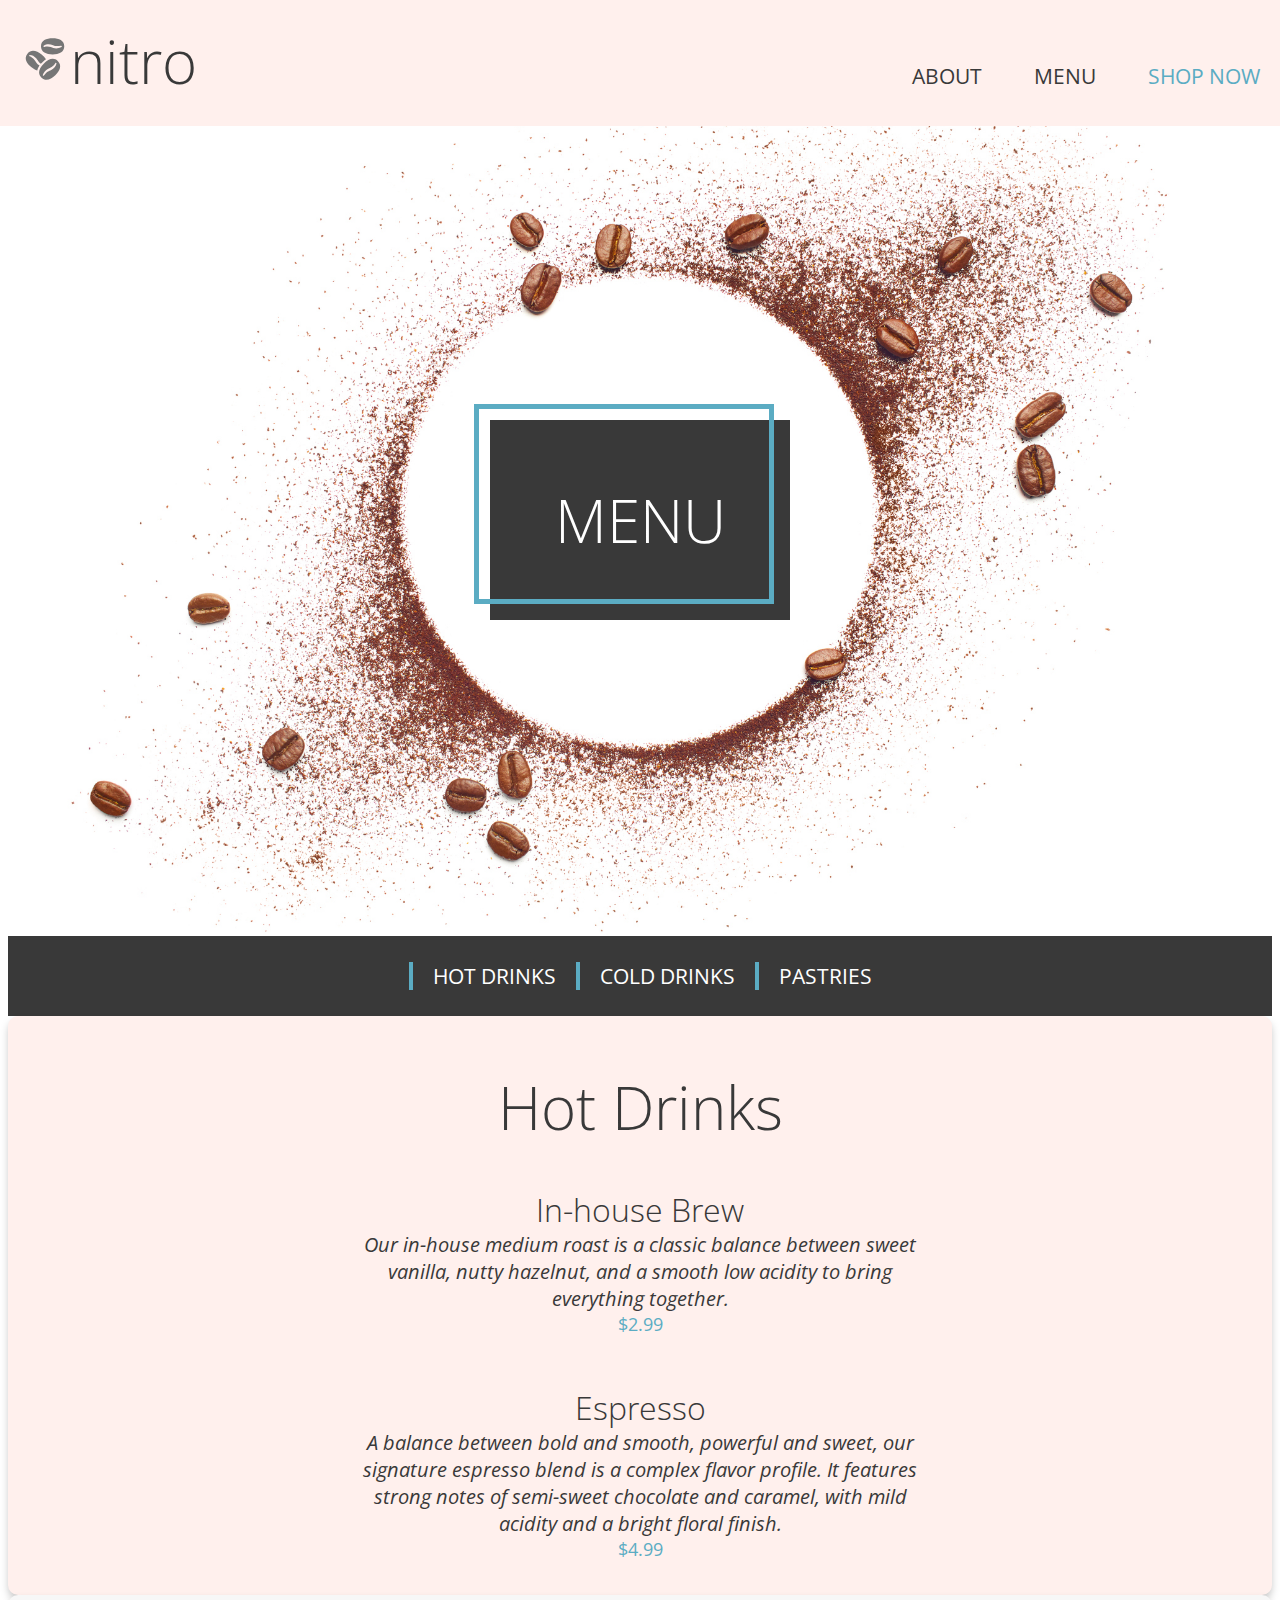
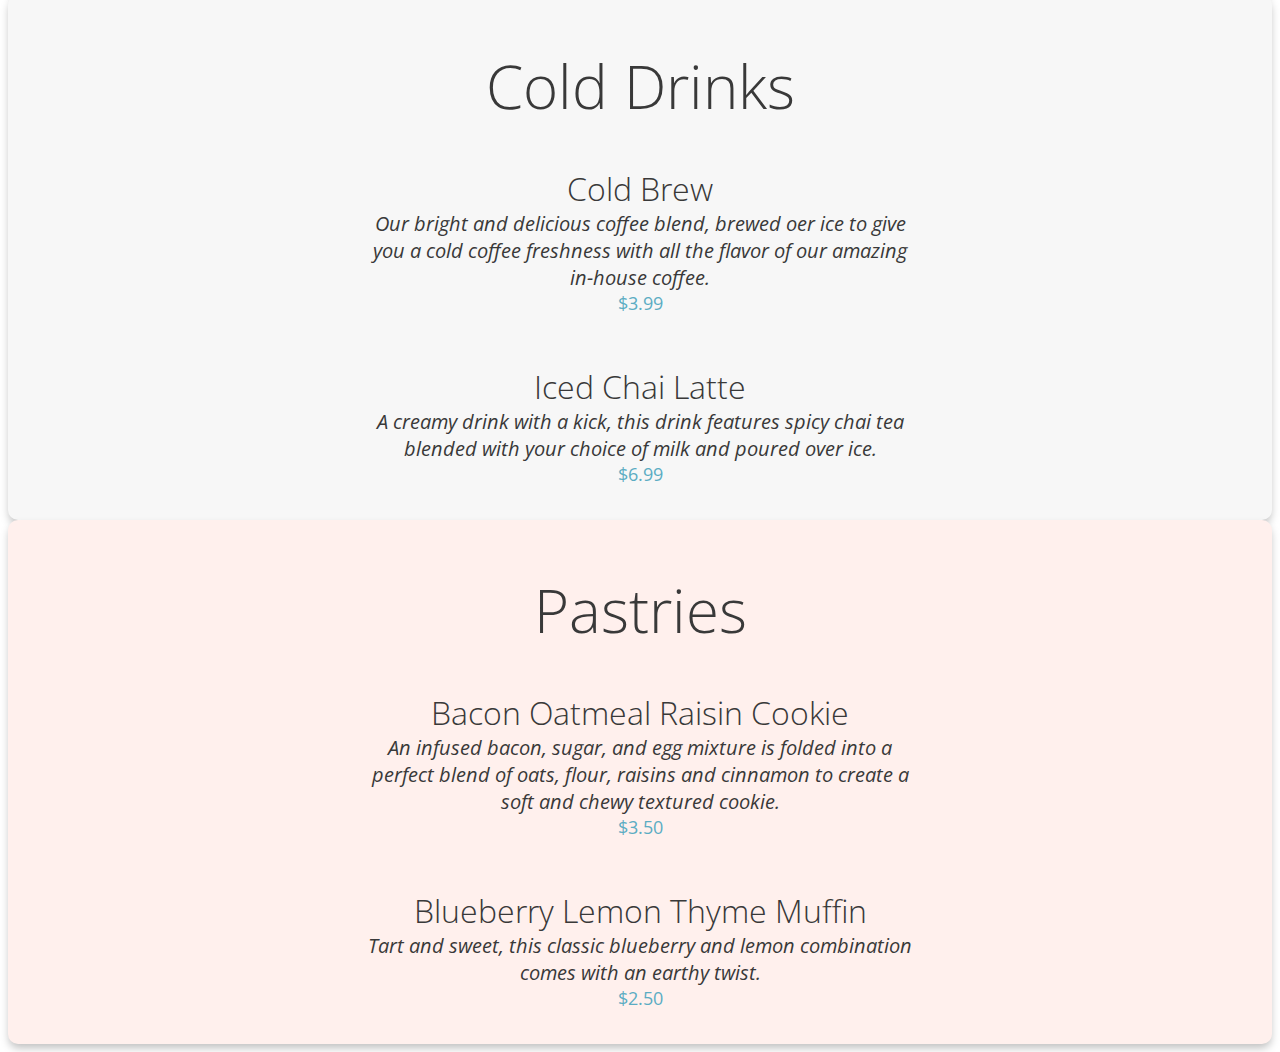
==== pages/menu.html @ 7914626b "First commit" ====
<!DOCTYPE html>
<html lang="en">
<head>
    <meta charset="UTF-8">
    <meta name="viewport" content="width=device-width, initial-scale=1.0">
    <link href="https://fonts.googleapis.com/css2?family=Open+Sans:ital,wght@0,300;0,400;0,600;0,700;1,400&display=swap" rel="stylesheet">
    <link rel="stylesheet" href="../scss/global.css">
    <link rel="stylesheet" href="../scss/menu.css">
    <title>Coffee Shop - Menu</title>
</head>
<body>

<!-- Navigation Section -->
<nav class="nav">
    <div class="nav__logo-wrap">
        <a href="../index.html" class="nav__logo-link">
            <img src="../assets/logos/coffee-beans-logo-and-footer.svg" alt="coffee bean logo" class="nav__logo-img">
        </a>
        <h2 class="nav__title"><a href="../index.html" class="nav__title-link">nitro</a></h2>
    </div>
    <ul class="nav__menu">
        <li class="nav__menu-item"><a href="../index.html" class="nav__menu-link">About</a></li>
        <li class="nav__menu-item"><a href="../pages/menu.html" class="nav__menu-link">Menu</a></li>
        <li class="nav__menu-item"><a href="../pages/menu.html" class="nav__menu-link nav--active">Shop Now</a></li>
    </ul>
</nav>

<!-- Header Section -->
<header class="header">
    <div class="header__content">
        <div class="header__content--box"></div>
        <h1 class="header__title">Menu</h1>
    </div>
</header>

<!-- Sub Navigation for Menu Sections -->
<nav class="submenu">
    <ul class="submenu__list">
        <li class="submenu__item"><a href="#hot-drinks" class="submenu__link">Hot Drinks</a></li>
        <li class="submenu__item"><a href="#cold-drinks" class="submenu__link">Cold Drinks</a></li>
        <li class="submenu__item"><a href="#pastries" class="submenu__link">Pastries</a></li>
    </ul>
</nav>

<!-- Main Content -->
<main class="main">
    <!-- Hot Drinks Section -->
    <section id="hot-drinks" class="menu-section">
        <h2 class="menu-section__title">Hot Drinks</h2>
        <div class="menu-item">
            <h3 class="menu-item__name">In-house Brew</h3>
            <p class="menu-item__description">Our in-house medium roast is a classic balance between sweet vanilla, nutty hazelnut, and a smooth low acidity to bring everything together.</p>
            <p class="menu-item__price">$2.99</p>
        </div>
        <div class="menu-item">
            <h3 class="menu-item__name">Espresso</h3>
            <p class="menu-item__description">
                A balance between bold and smooth, powerful and sweet, our signature espresso blend is a complex flavor profile. It features strong notes of semi-sweet chocolate and caramel, with mild acidity and a bright floral finish.</p>
            <p class="menu-item__price">$4.99</p>
        </div>
    </section>
    
    <!-- Cold Drinks Section -->
    <section id="cold-drinks" class="menu-section">
        <h2 class="menu-section__title">Cold Drinks</h2>
        <div class="menu-item">
            <h3 class="menu-item__name">Cold Brew</h3>
            <p class="menu-item__description">Our bright and delicious coffee blend, brewed oer ice to give you a cold coffee freshness with all the flavor of our amazing in-house coffee.</p>
            <p class="menu-item__price">$3.99</p>
        </div>
        <div class="menu-item">
            <h3 class="menu-item__name">Iced Chai Latte</h3>
            <p class="menu-item__description">A creamy drink with a kick, this drink features spicy chai tea blended with your choice of milk and poured over ice.</p>
            <p class="menu-item__price">$6.99</p>
        </div>
    </section>
    
    <!-- Pastries Section -->
    <section id="pastries" class="menu-section">
        <h2 class="menu-section__title">Pastries</h2>
        <div class="menu-item">
            <h3 class="menu-item__name">Bacon Oatmeal Raisin Cookie</h3>
            <p class="menu-item__description">An infused bacon, sugar, and egg mixture is folded into a perfect blend of oats, flour, raisins and cinnamon to create a soft and chewy textured cookie.</p>
            <p class="menu-item__price">$3.50</p>
        </div>
        <div class="menu-item">
            <h3 class="menu-item__name">Blueberry Lemon Thyme Muffin</h3>
            <p class="menu-item__description">Tart and sweet, this classic blueberry and lemon combination comes with an earthy twist.</p>
            <p class="menu-item__price">$2.50</p>
        </div>
    </section>
    
</main>

</body>
</html>
---- scss/menu.css ----
/* Global Variables */
:root {
  /* Colors */
  --nitro-blue: #5BACC3;
  --nitro-pink: #FFF0ED;
  --graphite: #393939;
  --light-gray: #F7F7F7;
  --gray: #909090;
  --white: #FFF;
  /* Typography */
  /* Heading 1 and Heading 2 */
  --heading-large-size: 3.75rem;
  --heading-large-weight: 300; /* Light */
  /* Heading 3, Nav Heading, Footer Heading */
  --heading-medium-size: 2.0625rem;
  --heading-medium-weight: 300; /* Light */
  /* Nav Link, Button */
  --nav-button-size: 1.3125rem;
  --nav-button-weight: 400; /* Regular */
  /* Paragraph Text - Regular */
  --paragraph-size: 1.125rem;
  --paragraph-weight: 400; /* Regular */
  /* Discount Text */
  --discount-size: 2.8125rem;
  --discount-weight-regular: 400; /* Regular */
  --discount-weight-bold: 700; /* Bold */
}

* {
  box-sizing: border-box; /* Optionally, apply this globally for all elements */
}

/* TEXT STYLES */
body {
  font-family: "Open Sans", sans-serif;
  font-weight: 400;
  padding-top: 6rem; /* Adjust the top padding to prevent content from being hidden behind the nav */
}

/* Heading 1. Heading 2, and Nav Heading, */
h1, h2, .nav__title {
  font-size: var(--heading-large-size);
  font-weight: var(--heading-large-weight);
}

/* Heading 3, and Footer Heading */
h3, .footer__title, .product-card__price {
  font-size: var(--heading-medium-size);
  font-weight: var(--heading-medium-weight);
}

/* Nav Link and Button */
.nav__menu-link, button, .submenu__item {
  font-size: var(--nav-button-size);
  font-weight: var(--nav-button-weight);
  text-transform: uppercase;
}

/* Paragraph Text - Regular */
p {
  font-size: var(--paragraph-size);
  font-weight: var(--paragraph-weight);
}

/* Paragraph Text - Regular Italic */
p.italic, .menu-item__description {
  font-size: var(--paragraph-size);
  font-weight: var(--paragraph-weight);
  font-style: italic;
}

/* Link Styles */
a {
  text-decoration: none;
  color: inherit;
}

a:hover, a:focus {
  text-decoration: underline;
}

/* List Styles */
ul {
  list-style: none;
  padding: 0;
}

/* Header & Nav Bar */
.nav {
  display: flex;
  justify-content: space-between;
  align-items: baseline;
  background-color: var(--nitro-pink);
  padding: 1.25rem;
  position: fixed;
  top: 0;
  left: 0;
  width: 100%;
  z-index: 1000;
  box-sizing: border-box; /* Ensures padding is included in the total width */
}

.nav--active {
  color: var(--nitro-blue);
}

.nav__logo-wrap {
  display: flex;
  flex-wrap: nowrap;
  align-items: center;
}

.nav__title {
  margin: 0;
  color: var(--graphite);
  font-weight: 300;
}

.nav__menu {
  display: flex;
  align-items: center;
  gap: 2rem;
}

.nav__menu-item {
  color: var(--graphite);
  margin-left: 1.25rem;
}

.nav__menu-item--cta {
  color: var(--nitro-blue);
}

/* Footer */
.footer {
  position: relative; /* To allow absolute positioning for the image */
}

.footer__content {
  display: flex;
  justify-content: space-evenly;
  text-align: left;
  background-color: var(--nitro-pink);
  padding: 5rem 0;
  position: relative; /* To contain the absolute positioning of the image */
  z-index: 1; /* Ensures content stays above the background image */
}

.footer__section {
  position: relative;
  z-index: 1; /* Keeps footer sections above the image */
}

.footer__logo-img1 {
  position: absolute;
  top: 2.5rem; /* Offset 2rem from the top */
  left: -3rem; /* Offset 2rem from the left */
  width: 120px; /* Image size set to 120% */
  opacity: 0.25; /* Opacity set to 5% */
  z-index: 0; /* Ensure image stays behind content */
}

.footer__logo-img2 {
  position: absolute;
  bottom: 2.5rem; /* Offset 2rem from the top */
  right: -3rem; /* Offset 2rem from the left */
  width: 120px; /* Image size set to 120% */
  opacity: 0.25; /* Opacity set to 5% */
  z-index: 0; /* Ensure image stays behind content */
}

.footer__title {
  margin-top: 0;
}

.footer__text {
  margin: 0;
  position: relative; /* Ensures text stays above the image */
  z-index: 1;
}

.footer__social-icon {
  width: 3.125rem;
  position: relative; /* Keeps the social icons above the image */
  z-index: 1;
}

.footer__social-link {
  display: inline-block;
}

/* Hero Section */
.header {
  background-image: url(../assets/images/coffee-circle.jpg);
  background-size: cover;
  background-position: center;
  background-repeat: no-repeat;
  height: 52rem;
  display: flex;
  justify-content: center;
  align-items: center;
}

.header__content {
  background-color: var(--graphite);
  width: 18.75rem;
  height: 12.5rem;
  display: flex;
  justify-content: center;
  align-items: center;
  position: relative;
}

.header__content--box {
  background-color: transparent;
  width: 18.75rem;
  height: 12.5rem;
  position: absolute;
  border: 0.3125rem solid var(--nitro-blue);
  top: -1rem;
  left: -1rem;
  z-index: 1;
}

.header__title {
  color: var(--white);
  text-align: center;
  margin: 0;
  text-transform: uppercase;
}

/* Menu Sections */
.submenu {
  background-color: var(--graphite);
  color: var(--white);
  display: flex;
  justify-content: center;
  align-items: center;
  height: 5rem;
}

.submenu__list {
  display: flex;
  gap: 1.25rem;
  align-items: center;
}

.submenu__item {
  margin-left: 0;
}

.submenu__link {
  color: var(--white);
  text-transform: uppercase;
  padding-left: 1.25rem;
  border-left: 0.25rem solid var(--nitro-blue);
}

/* Menu Cards (for each category) */
.menu-section {
  width: 100%;
  display: flex;
  flex-direction: column;
  justify-content: center;
  align-items: center;
  box-shadow: 0 0.3125rem 0.5625rem -0.0625rem rgba(0, 0, 0, 0.25);
  border-radius: 0.625rem;
  box-sizing: border-box;
}

.menu-section:nth-child(even) {
  background-color: var(--light-gray);
}

.menu-section:nth-child(odd) {
  background-color: var(--nitro-pink);
}

/* Title inside each section */
.menu-section__title {
  margin-bottom: 1.5rem;
  color: var(--graphite);
  text-align: center; /* Ensure the title is centered */
}

/* Menu Items inside each section */
.menu-item {
  width: 100%;
  text-align: center;
  padding: 1rem 0;
  margin: 0;
}

/* Centering the menu item content */
.menu-item__name {
  font-size: 2rem;
  color: var(--graphite);
  text-align: center; /* Center the name */
  margin: 0;
}

.menu-item__description {
  font-size: 1.25rem;
  color: var(--graphite);
  max-width: 35rem;
  margin: 0 auto; /* Ensures centering */
  text-align: center; /* Center the text inside the description */
}

.menu-item__price {
  color: var(--nitro-blue);
  text-align: center; /* Ensure price is centered */
  margin-top: 0;
}

/* Menu Category General Styling */
.menu-category {
  padding: 0;
  margin: 0;
}/*# sourceMappingURL=menu.css.map */
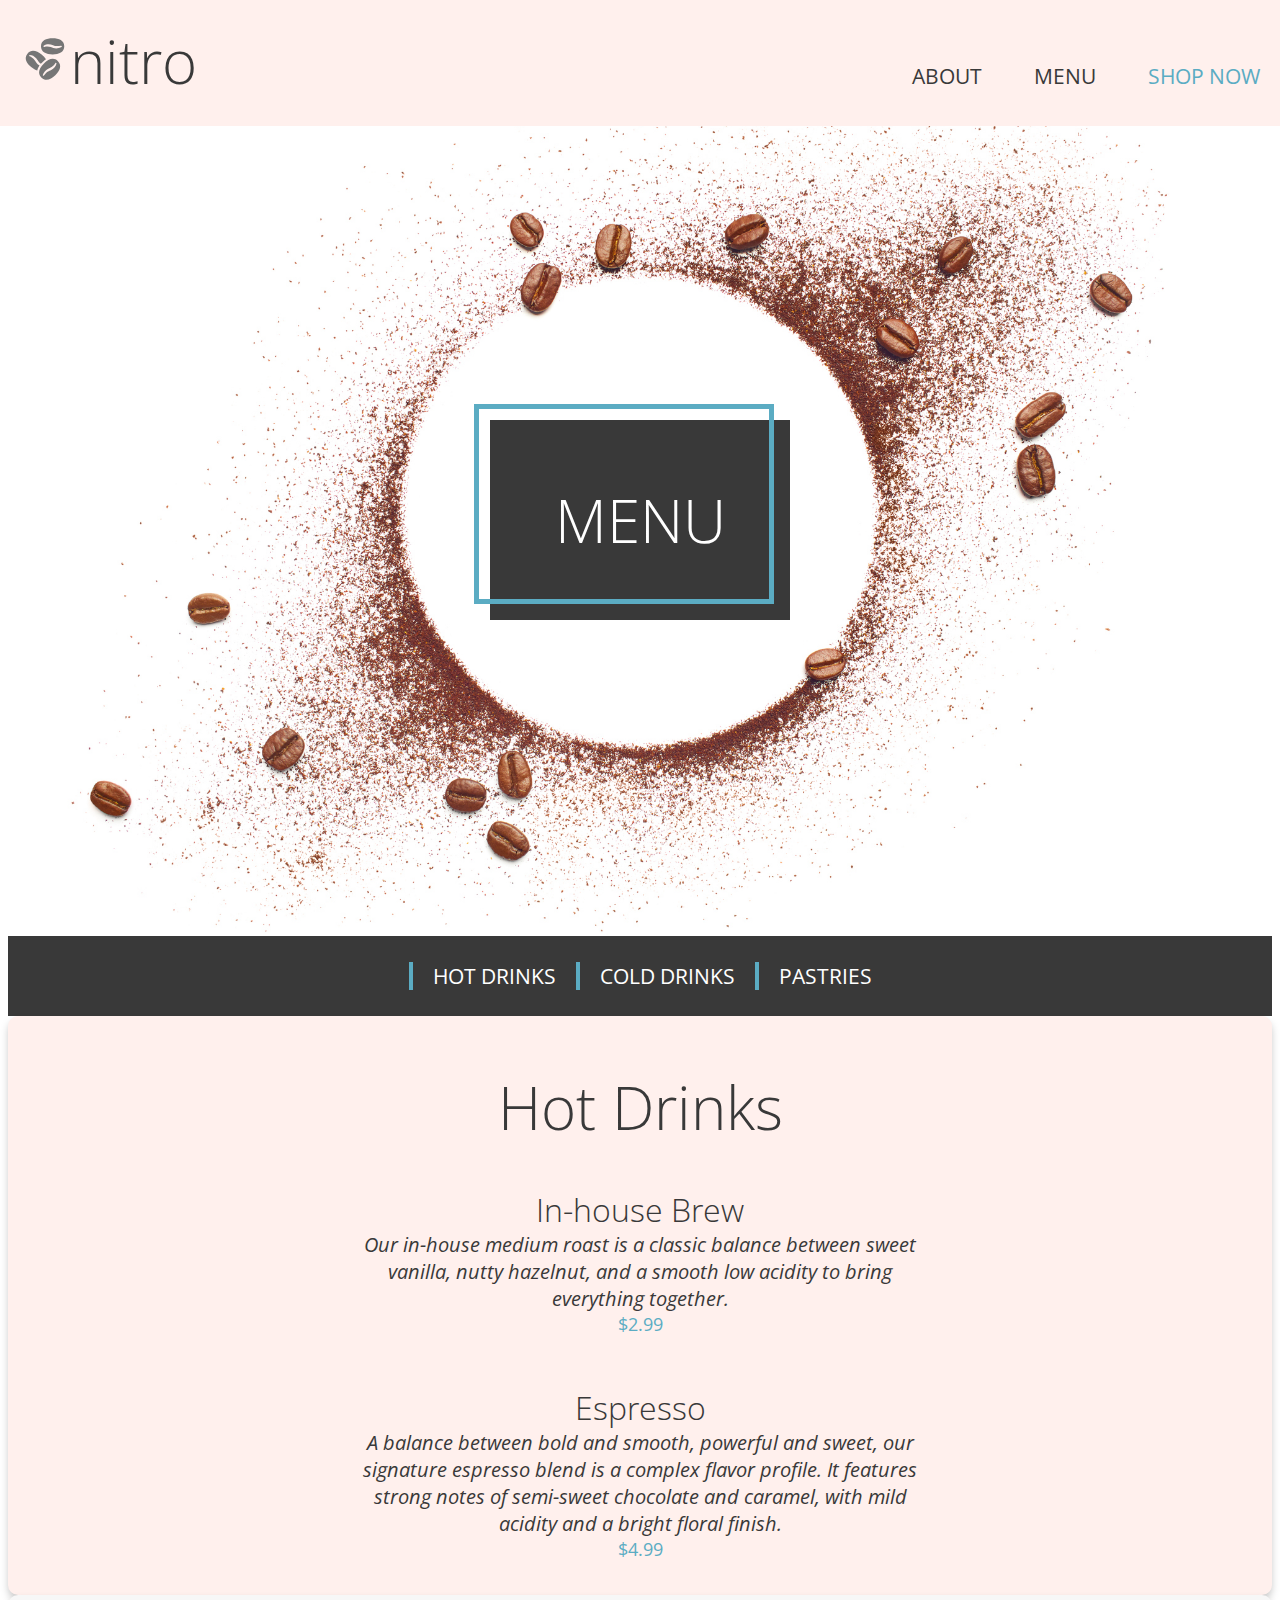
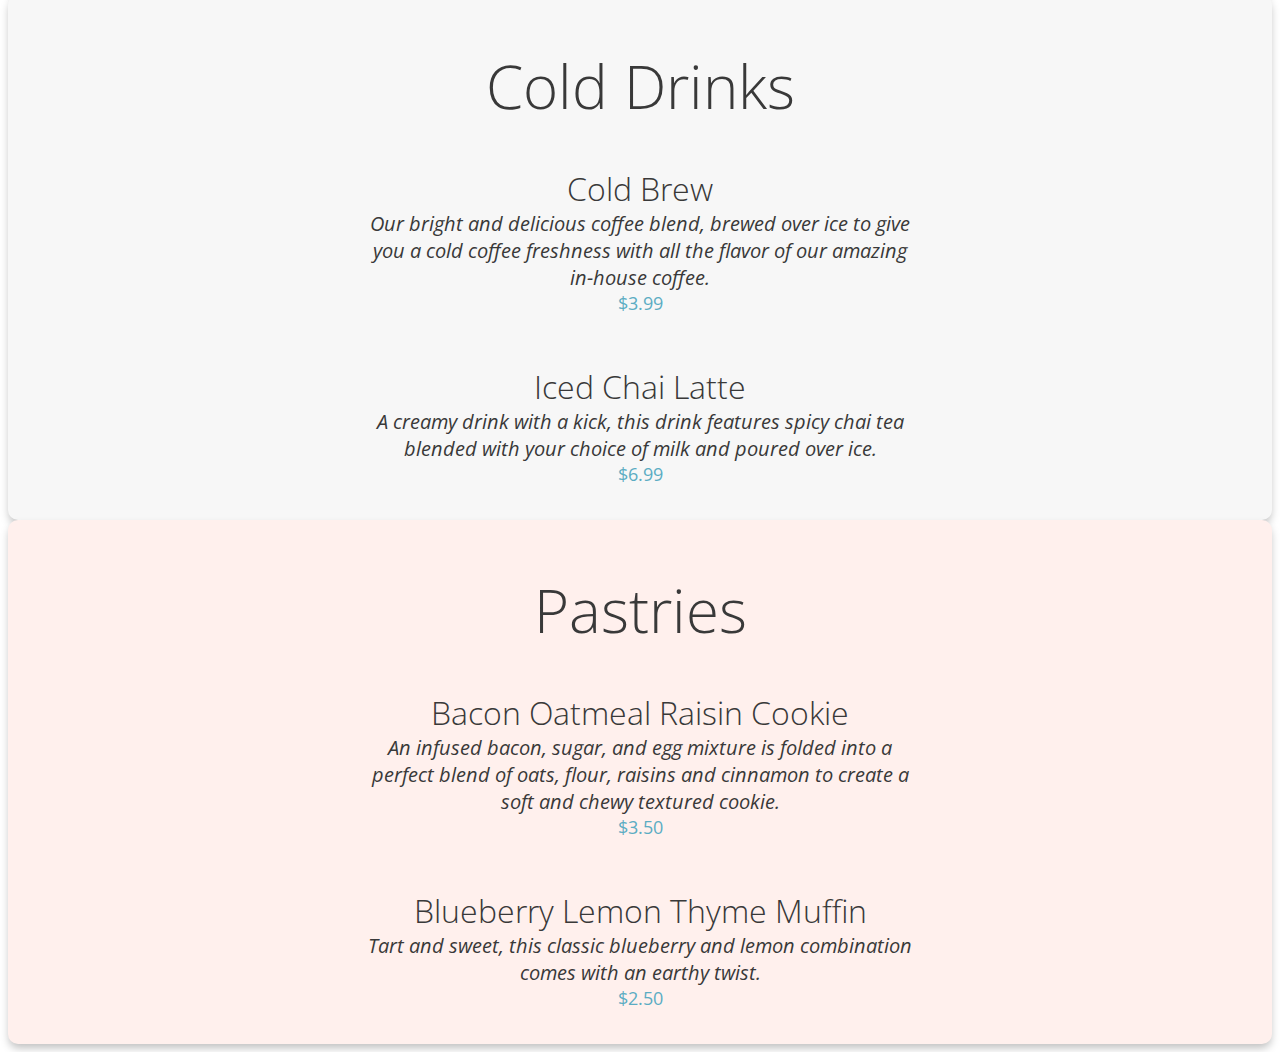
==== commit c5fd379b: "Added About page and BEM methodology along with DRY rules for final submission at BrainStation" ====
--- a/pages/menu.html
+++ b/pages/menu.html
@@ -19,7 +19,7 @@
         <h2 class="nav__title"><a href="../index.html" class="nav__title-link">nitro</a></h2>
     </div>
     <ul class="nav__menu">
-        <li class="nav__menu-item"><a href="../index.html" class="nav__menu-link">About</a></li>
+        <li class="nav__menu-item"><a href="../pages/about.html" class="nav__menu-link">About</a></li>
         <li class="nav__menu-item"><a href="../pages/menu.html" class="nav__menu-link">Menu</a></li>
         <li class="nav__menu-item"><a href="../pages/menu.html" class="nav__menu-link nav--active">Shop Now</a></li>
     </ul>
@@ -54,8 +54,7 @@
         </div>
         <div class="menu-item">
             <h3 class="menu-item__name">Espresso</h3>
-            <p class="menu-item__description">
-                A balance between bold and smooth, powerful and sweet, our signature espresso blend is a complex flavor profile. It features strong notes of semi-sweet chocolate and caramel, with mild acidity and a bright floral finish.</p>
+            <p class="menu-item__description">A balance between bold and smooth, powerful and sweet, our signature espresso blend is a complex flavor profile. It features strong notes of semi-sweet chocolate and caramel, with mild acidity and a bright floral finish.</p>
             <p class="menu-item__price">$4.99</p>
         </div>
     </section>
@@ -65,7 +64,7 @@
         <h2 class="menu-section__title">Cold Drinks</h2>
         <div class="menu-item">
             <h3 class="menu-item__name">Cold Brew</h3>
-            <p class="menu-item__description">Our bright and delicious coffee blend, brewed oer ice to give you a cold coffee freshness with all the flavor of our amazing in-house coffee.</p>
+            <p class="menu-item__description">Our bright and delicious coffee blend, brewed over ice to give you a cold coffee freshness with all the flavor of our amazing in-house coffee.</p>
             <p class="menu-item__price">$3.99</p>
         </div>
         <div class="menu-item">
@@ -89,7 +88,6 @@
             <p class="menu-item__price">$2.50</p>
         </div>
     </section>
-    
 </main>
 
 </body>
